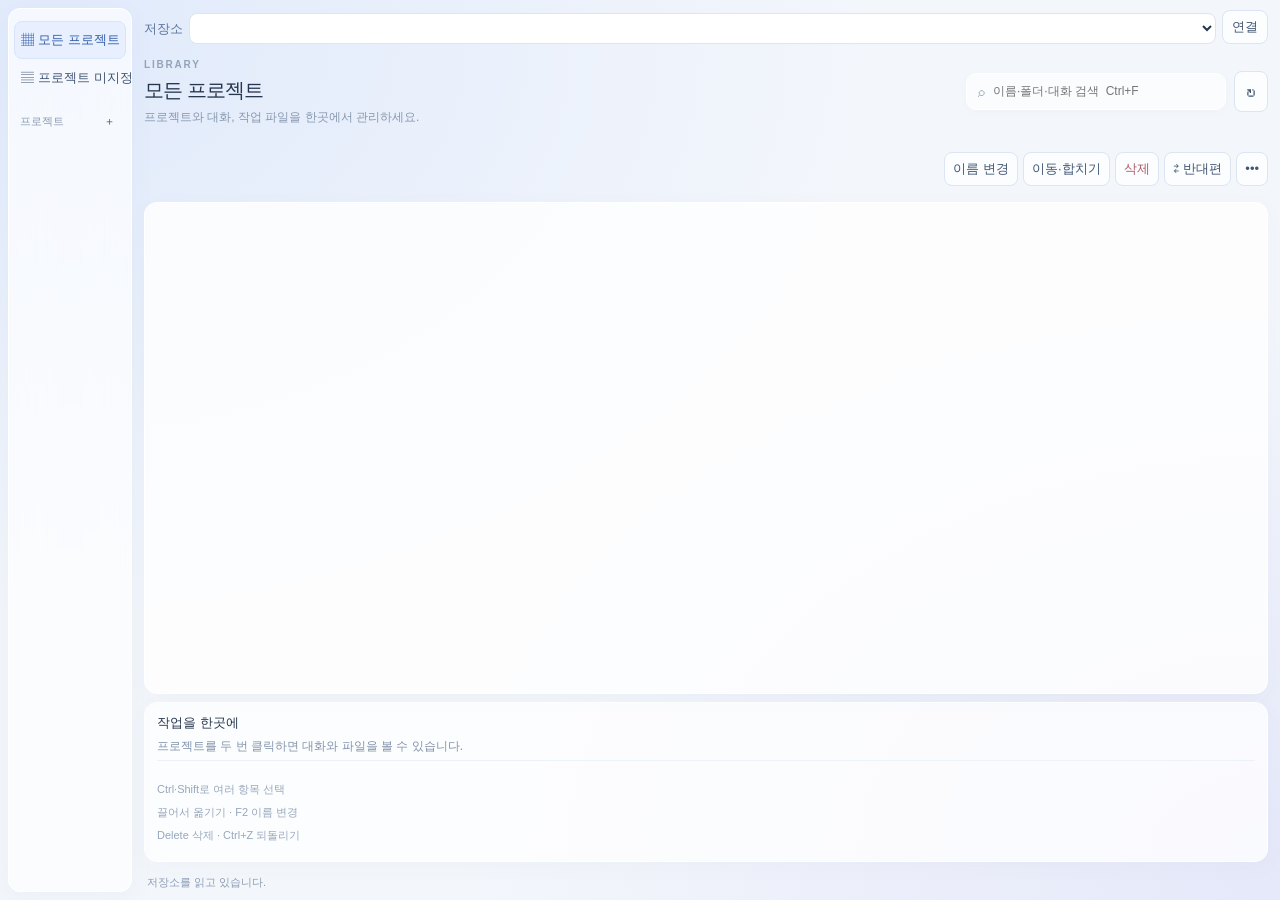
==== rust-desktop/ui/pane.html @ db93bf17 "Add independent dual-store explorer panes and transfer bridge" ====
<!doctype html>
<html lang="ko">
  <head>
    <meta charset="utf-8" />
    <meta name="viewport" content="width=device-width,initial-scale=1" />
    <title>Codex Manager</title>
    <link rel="stylesheet" href="style.css" />
    <link rel="stylesheet" href="pane.css" />
    <script type="module" src="main.mjs"></script>
  </head>
  <body>
    <div class="app">
      <aside class="sidebar">
        <div class="brand">
          <img src="app-icon.png" alt="" />
          <div>
            <strong>Codex Manager</strong><small>나의 작업 라이브러리</small>
          </div>
        </div>
        <button id="nav-projects" class="nav active">
          ▦ <span>모든 프로젝트</span
          ><span id="project-count" class="badge"></span>
        </button>
        <button id="nav-unassigned" class="nav">
          ▤ <span>프로젝트 미지정</span
          ><span id="unassigned-count" class="badge"></span>
        </button>
        <button id="nav-history" class="nav">
          ◷ <span>작업 내역·복구</span>
        </button>
        <div class="side-heading">
          프로젝트
          <button id="new-project" aria-label="프로젝트 만들기">＋</button>
        </div>
        <div
          id="project-nav"
          class="project-nav"
          aria-label="프로젝트 바로가기"
        ></div>
        <div class="side-bottom">
          <button id="import-side" class="nav">
            ↙ <span>백업 가져오기</span></button
          ><button id="settings" class="nav">⚙ <span>설정·저장소</span></button
          ><button id="updates" class="nav">
            ↻ <span>업데이트</span><span id="version"></span>
          </button>
        </div>
      </aside>
      <main>
        <div class="store-bar">
          <label
            ><span id="pane-label">저장소</span
            ><select id="store-picker"></select></label
          ><button id="connect-store">연결</button>
        </div>
        <header>
          <div class="header-title">
            <div id="eyebrow">LIBRARY</div>
            <h1 id="title">모든 프로젝트</h1>
            <div id="subtitle">
              프로젝트와 대화, 작업 파일을 한곳에서 관리하세요.
            </div>
          </div>
          <label class="search"
            ><span aria-hidden="true">⌕</span
            ><input
              id="search"
              type="search"
              aria-label="목록 검색"
              placeholder="이름·폴더·대화 검색  Ctrl+F" /></label
          ><button
            id="refresh"
            class="icon-button"
            title="새로고침 (F5)"
            aria-label="새로고침"
          >
            ↻
          </button>
        </header>
        <div id="notice" class="notice" hidden></div>
        <div id="update-banner" class="notice" hidden>
          <span id="update-text"></span
          ><button id="update-now" class="primary">업데이트</button>
        </div>
        <div class="toolbar">
          <div id="tabs" class="segmented" hidden>
            <button id="tab-threads" class="active">대화</button
            ><button id="tab-files">파일</button>
          </div>
          <button id="back" hidden>← 프로젝트</button
          ><button id="backup" class="primary">↗ 백업하기</button
          ><button id="import">↙ 가져오기</button
          ><span class="toolbar-spacer"></span
          ><button id="rename" title="F2">이름 변경</button
          ><button id="move">이동·합치기</button
          ><button id="delete" class="danger-quiet" title="Delete">삭제</button
          ><button id="transfer-other" title="선택 항목을 반대편으로 이동/복사">
            ⇄ 반대편</button
          ><button id="more" aria-label="추가 작업" aria-haspopup="menu">
            •••
          </button>
        </div>
        <div id="file-path-bar" class="path-bar" hidden>
          <button id="up" title="상위 폴더">↑</button
          ><select id="root-picker" aria-label="연결된 폴더"></select
          ><input id="file-path" aria-label="현재 폴더 경로" /><button
            id="go-path"
          >
            이동</button
          ><button id="mkdir">새 폴더</button>
        </div>
        <div class="workspace">
          <section class="list-pane" aria-label="관리 목록">
            <table id="table" aria-label="프로젝트 목록" tabindex="0">
              <thead>
                <tr id="columns"></tr>
              </thead>
              <tbody id="rows"></tbody>
            </table>
            <div id="empty" class="empty" hidden>
              <div>▦</div>
              <strong>표시할 항목이 없습니다.</strong>
              <p>검색어를 바꾸거나 저장소 연결을 확인하세요.</p>
            </div>
          </section>
          <aside id="details" class="details">
            <div class="detail-icon">▦</div>
            <h2>작업을 한곳에</h2>
            <p>프로젝트를 두 번 클릭하면 대화와 파일을 볼 수 있습니다.</p>
            <div class="tip">
              Ctrl·Shift로 여러 항목 선택<br />끌어서 옮기기 · F2 이름 변경<br />Delete
              삭제 · Ctrl+Z 되돌리기
            </div>
          </aside>
        </div>
        <footer>
          <span id="status" role="status" aria-live="polite"
            >저장소를 읽고 있습니다.</span
          ><span id="size-status"></span>
        </footer>
      </main>
    </div>
    <div id="context" class="context" role="menu" hidden></div>
  </body>
</html>
---- rust-desktop/ui/style.css ----
:root {
  font:
    13px/1.55 "Segoe UI",
    "Malgun Gothic",
    sans-serif;
  color: #26364d;
  background: #eef3fa;
  font-synthesis: none;
  --line: #dce5f1;
  --muted: #7889a0;
  --blue: #3c6ed4;
  --selected: #e9f0ff;
}
* {
  box-sizing: border-box;
}
body {
  margin: 0;
}
button,
input,
select {
  font: inherit;
}
button {
  border: 1px solid var(--line);
  border-radius: 8px;
  background: #ffffffc9;
  padding: 7px 12px;
  color: #425673;
  cursor: pointer;
  white-space: nowrap;
}
button:hover {
  background: #f0f5ff;
  border-color: #b8ccec;
}
button:disabled {
  opacity: 0.4;
  cursor: default;
}
button:focus-visible,
input:focus-visible,
select:focus-visible,
table:focus-visible {
  outline: 2px solid #7098e6;
  outline-offset: 2px;
}
input,
select {
  min-width: 0;
  border: 1px solid var(--line);
  background: #fff;
  border-radius: 8px;
  padding: 9px 10px;
  color: inherit;
}
input[type="checkbox"] {
  accent-color: var(--blue);
}
.app {
  height: 100vh;
  display: grid;
  grid-template-columns: 230px minmax(0, 1fr);
  background:
    radial-gradient(ellipse at 3% 5%, #e0eafb, transparent 47%),
    radial-gradient(ellipse at 100% 95%, #e5e8f9, transparent 45%), #f3f6fb;
}
.sidebar {
  margin: 15px 0 15px 15px;
  background: #ffffffa8;
  border: 1px solid #fff;
  border-radius: 17px;
  padding: 20px 12px 12px;
  display: flex;
  flex-direction: column;
  min-height: 0;
  box-shadow: 0 8px 30px #3b577b09;
  backdrop-filter: blur(20px);
}
.brand {
  display: flex;
  align-items: center;
  gap: 9px;
  margin: 0 6px 26px;
}
.brand img {
  width: 37px;
  height: 37px;
  object-fit: contain;
}
.brand strong {
  display: block;
  font-size: 14px;
  letter-spacing: -0.4px;
}
.brand small {
  font-size: 10px;
  color: var(--muted);
}
.nav {
  display: flex;
  align-items: center;
  gap: 9px;
  border: 1px solid transparent;
  background: transparent;
  padding: 10px 11px;
  width: 100%;
  text-align: left;
}
.nav.active {
  background: #e8f0ff;
  color: #335eab;
  border-color: #d8e4f9;
}
.nav span:nth-child(2) {
  flex: 1;
}
.badge {
  font-size: 11px;
  color: #7c93b8;
}
.side-heading {
  display: flex;
  align-items: center;
  justify-content: space-between;
  color: #8a9bb2;
  margin: 23px 9px 8px;
  font-size: 11px;
}
.side-heading button {
  border: 0;
  background: transparent;
  padding: 0 5px;
}
.project-nav {
  min-height: 0;
  flex: 1;
  overflow: auto;
}
.project-nav button {
  display: block;
  text-align: left;
  width: 100%;
  overflow: hidden;
  text-overflow: ellipsis;
  border: 1px solid transparent;
  background: transparent;
  padding: 8px 11px;
  font-size: 12px;
}
.project-nav button.active {
  background: #edf3fe;
  color: #3869bd;
}
.project-nav .drop-target {
  background: #dce9ff;
  border-color: #7299dc;
}
.side-bottom {
  padding-top: 12px;
  border-top: 1px solid #e6edf6;
}
.side-bottom .nav {
  font-size: 12px;
}
.side-bottom #version {
  font-size: 10px;
  color: #9aa8bc;
}
main {
  display: flex;
  flex-direction: column;
  min-width: 0;
  min-height: 0;
  padding: 26px 25px 13px;
}
header {
  display: flex;
  align-items: center;
  gap: 15px;
  margin-bottom: 23px;
}
.header-title {
  flex: 1;
  min-width: 0;
}
#eyebrow {
  color: #94a3b9;
  font-size: 10px;
  font-weight: 700;
  letter-spacing: 1.8px;
}
h1 {
  margin: 4px 0 5px;
  font-size: 25px;
  line-height: 1.3;
  font-weight: 650;
  letter-spacing: -1px;
  overflow: hidden;
  text-overflow: ellipsis;
  white-space: nowrap;
}
#subtitle {
  font-size: 12px;
  color: #8798af;
  white-space: nowrap;
  overflow: hidden;
  text-overflow: ellipsis;
}
.search {
  display: flex;
  align-items: center;
  gap: 8px;
  background: #ffffffb0;
  border: 1px solid #fff;
  box-shadow: 0 2px 8px #3b577b06;
  border-radius: 10px;
  padding: 6px 11px;
  color: #8a9bb2;
  min-width: 180px;
  width: 260px;
}
.search input {
  padding: 2px 0;
  border: 0;
  background: transparent;
  width: 100%;
  font-size: 12px;
  outline: 0;
}
.icon-button {
  font-size: 20px;
  padding: 4px 11px;
}
.toolbar {
  display: flex;
  align-items: center;
  gap: 7px;
  margin-bottom: 12px;
}
.toolbar-spacer {
  flex: 1;
}
.primary {
  background: #426fcb;
  border-color: #426fcb;
  color: #fff;
  box-shadow: 0 3px 10px #426fcb21;
}
.primary:hover {
  background: #365fbb;
  border-color: #365fbb;
}
.danger-quiet {
  color: #ac5c68;
}
.segmented {
  display: flex;
  padding: 3px;
  background: #e5ecf7;
  border-radius: 9px;
  margin-right: 3px;
}
.segmented button {
  border: 0;
  background: transparent;
  padding: 5px 13px;
}
.segmented .active {
  background: #fff;
  box-shadow: 0 1px 5px #5270981a;
}
.workspace {
  flex: 1;
  min-height: 0;
  display: grid;
  grid-template-columns: minmax(0, 1fr) 230px;
  gap: 12px;
}
.list-pane,
.details {
  background: #ffffffc9;
  border: 1px solid #fff;
  border-radius: 13px;
  box-shadow: 0 5px 22px #52709808;
  min-height: 0;
  overflow: auto;
}
.list-pane {
  position: relative;
}
.details {
  padding: 23px 18px;
}
.detail-icon {
  width: 44px;
  height: 44px;
  display: grid;
  place-items: center;
  background: #eaf0fc;
  border-radius: 13px;
  color: #7694c4;
  font-size: 24px;
  margin-bottom: 14px;
}
.details h2 {
  font-size: 15px;
  margin: 0 0 9px;
  word-break: break-word;
}
.details p {
  font-size: 12px;
  color: #8293ab;
  overflow-wrap: anywhere;
}
.details dl {
  font-size: 11px;
  margin-top: 20px;
}
.details dt {
  color: #97a6bb;
  margin-top: 13px;
}
.details dd {
  margin: 2px 0;
  color: #4d6383;
  overflow-wrap: anywhere;
  white-space: pre-wrap;
}
.tip {
  font-size: 11px;
  color: #97a7bd;
  line-height: 2.1;
  border-top: 1px solid #edf1f8;
  padding-top: 17px;
  margin-top: 22px;
}
.details button {
  margin: 4px 3px 0 0;
  font-size: 11px;
}
table {
  width: 100%;
  border-collapse: separate;
  border-spacing: 0;
  table-layout: fixed;
}
thead {
  position: sticky;
  top: 0;
  background: #f9fbfe;
  z-index: 1;
}
th {
  border-bottom: 1px solid #e9eef6;
  padding: 7px 11px;
  text-align: left;
  font-size: 11px;
  font-weight: 500;
  color: #8a9bb3;
}
th button {
  border: 0;
  background: transparent;
  color: inherit;
  padding: 4px 0;
  box-shadow: none;
  font-size: inherit;
  width: 100%;
  text-align: left;
}
th:first-child {
  width: 44%;
}
th:last-child {
  width: 17%;
}
td {
  padding: 13px 11px;
  border-bottom: 1px solid #f1f4f9;
  font-size: 12px;
  overflow: hidden;
  text-overflow: ellipsis;
  white-space: nowrap;
  color: #8798af;
}
td:first-child {
  color: #344b6c;
  font-weight: 500;
}
tbody tr {
  cursor: default;
  outline: none;
}
tbody tr:hover {
  background: #f3f7fe;
}
tbody tr[aria-selected="true"] {
  background: var(--selected);
}
tbody tr[aria-selected="true"] td {
  border-bottom-color: #dce7fb;
}
tbody tr.cut {
  opacity: 0.45;
}
tbody tr.drop-target {
  box-shadow: inset 0 0 0 2px #7ba0df;
  background: #dfebff;
}
.row-name {
  display: flex;
  align-items: center;
  gap: 8px;
}
.row-icon {
  color: #7796bf;
  font-size: 17px;
}
.subline {
  font-size: 10px;
  color: #9aabc1;
  font-weight: 400;
  overflow: hidden;
  text-overflow: ellipsis;
}
.path-bar {
  display: flex;
  align-items: center;
  gap: 6px;
  margin: 0 0 10px;
}
.path-bar select {
  max-width: 220px;
  font-size: 11px;
}
.path-bar input {
  flex: 1;
  padding: 7px 10px;
  font-size: 11px;
}
.path-bar button {
  padding: 6px 10px;
  font-size: 11px;
}
.empty {
  display: flex;
  flex-direction: column;
  align-items: center;
  justify-content: center;
  height: 70%;
  padding: 40px 20px;
  color: #91a3bd;
  text-align: center;
}
.empty > div {
  font-size: 35px;
  color: #c4d1e7;
  margin-bottom: 12px;
}
.empty strong {
  font-weight: 500;
}
.empty p {
  font-size: 11px;
  color: #a3b1c6;
}
footer {
  display: flex;
  justify-content: space-between;
  gap: 20px;
  padding: 12px 3px 0;
  font-size: 11px;
  color: #8c9db5;
  min-height: 30px;
}
footer span {
  overflow: hidden;
  white-space: nowrap;
  text-overflow: ellipsis;
}
.notice {
  padding: 9px 13px;
  background: #eef4ff;
  border: 1px solid #d4e2fa;
  border-radius: 9px;
  font-size: 12px;
  color: #6580a7;
  margin-bottom: 12px;
}
.notice button {
  padding: 3px 10px;
  margin-left: 12px;
}
.progress-panel {
  margin-top: 12px;
  border-radius: 12px;
  background: #ffffffd9;
  border: 1px solid #fff;
  padding: 14px 16px;
  box-shadow: 0 5px 20px #5270980c;
}
.progress-top {
  display: flex;
  gap: 12px;
  align-items: center;
  font-size: 12px;
}
.progress-top strong {
  flex: 1;
  font-weight: 600;
}
.progress-top button {
  padding: 3px 12px;
  font-size: 11px;
}
.progress-panel progress {
  display: block;
  width: 100%;
  height: 6px;
  border: 0;
  margin: 12px 0 8px;
  border-radius: 6px;
  accent-color: var(--blue);
}
.progress-path {
  font-size: 10px;
  color: #91a2bb;
  white-space: nowrap;
  overflow: hidden;
  text-overflow: ellipsis;
}
#progress-stats {
  font-size: 11px;
  color: #7990b0;
  margin-top: 6px;
}
.context {
  position: fixed;
  z-index: 5;
  padding: 5px;
  background: #ffffffef;
  backdrop-filter: blur(20px);
  border: 1px solid #e4eaf4;
  box-shadow: 0 10px 35px #40577525;
  border-radius: 10px;
  min-width: 185px;
}
.context button {
  display: flex;
  justify-content: space-between;
  width: 100%;
  border: 0;
  background: transparent;
  text-align: left;
  font-size: 12px;
  padding: 8px 11px;
}
.context button:hover {
  background: #edf3fe;
}
.context kbd {
  font: 10px "Segoe UI";
  color: #9daac0;
  margin-left: 20px;
}
dialog {
  border: 1px solid #fff;
  border-radius: 18px;
  box-shadow: 0 25px 90px #2a426b35;
  background: #fafcff;
  width: min(600px, calc(100vw - 40px));
  max-height: calc(100vh - 50px);
  padding: 24px;
  color: #314767;
}
dialog::backdrop {
  background: #2c426135;
  backdrop-filter: blur(4px);
}
.dialog-heading {
  display: flex;
  justify-content: space-between;
  align-items: center;
  margin-bottom: 18px;
}
.dialog-heading h2 {
  font-size: 19px;
  margin: 0;
}
.dialog-heading button {
  border: 0;
  background: transparent;
  font-size: 22px;
  padding: 0 5px;
  color: #97a6bd;
}
.dialog-buttons {
  display: flex;
  justify-content: flex-end;
  gap: 8px;
  margin-top: 24px;
}
#dialog-content {
  max-height: calc(100vh - 235px);
  overflow: auto;
  font-size: 12px;
}
#dialog-content label.field {
  display: block;
  margin: 15px 0;
  color: #7890ae;
  font-size: 11px;
}
label.field > input,
label.field > select {
  width: 100%;
  margin-top: 6px;
  color: #354d70;
  font-size: 12px;
}
.path-field {
  display: flex;
  gap: 6px;
  margin-top: 6px;
}
.path-field input {
  flex: 1;
  font-size: 11px;
}
.path-field button {
  padding: 5px 10px;
  font-size: 11px;
}
.check-label {
  display: flex;
  align-items: flex-start;
  gap: 8px;
  margin: 15px 0;
  color: #6e84a3;
}
.summary-box {
  padding: 12px 14px;
  background: #eff4fc;
  border: 1px solid #e3eaf6;
  border-radius: 10px;
  white-space: pre-wrap;
  overflow-wrap: anywhere;
  color: #6d83a2;
  font-size: 12px;
  line-height: 1.8;
}
.warning {
  color: #ad6570;
  font-size: 11px;
  line-height: 1.8;
}
#dialog-error {
  margin-top: 15px;
  padding: 9px 12px;
  border: 1px solid #ecd1d5;
  border-radius: 8px;
  background: #fff0f2;
  color: #aa5e6a;
  white-space: pre-wrap;
  font-size: 11px;
}
.message {
  padding: 14px 15px;
  margin: 8px 0;
  background: #edf3fe;
  border-radius: 11px;
  white-space: pre-wrap;
  overflow-wrap: anywhere;
  font-size: 12px;
}
.message.assistant {
  background: #f1f4f8;
}
.message small {
  display: block;
  color: #8296b4;
  margin-bottom: 7px;
}
.history-row {
  padding: 12px 0;
  border-bottom: 1px solid #edf1f7;
}
.history-row small {
  display: block;
  color: #97a7be;
  font-size: 10px;
}
.history-row button {
  padding: 4px 9px;
  font-size: 11px;
  margin-top: 7px;
}
.backup-choice {
  display: flex;
  gap: 10px;
  padding: 10px;
  border: 1px solid #e3eaf6;
  border-radius: 8px;
  margin: 7px 0;
}
.backup-choice small {
  display: block;
  color: #8b9eb8;
  word-break: break-all;
}
.danger {
  background: #b75a69;
  border-color: #b75a69;
  color: white;
}
[hidden] {
  display: none !important;
}
@media (max-width: 1100px) {
  .workspace {
    grid-template-columns: minmax(0, 1fr) 195px;
  }
  .sidebar {
    margin-left: 10px;
  }
  main {
    padding: 22px 17px 12px;
  }
  .app {
    grid-template-columns: 210px minmax(0, 1fr);
  }
  .search {
    width: 210px;
  }
  .details {
    padding: 18px 14px;
  }
}
@media (max-width: 900px) {
  .workspace {
    grid-template-columns: 1fr;
  }
  .details {
    display: none;
  }
  .app {
    grid-template-columns: 185px minmax(0, 1fr);
  }
  .toolbar button {
    font-size: 11px;
    padding: 7px 8px;
  }
  .search {
    width: 180px;
    min-width: 140px;
  }
  #subtitle {
    max-width: 250px;
  }
  h1 {
    font-size: 22px;
  }
}
@media (max-height: 650px) {
  main {
    padding-top: 16px;
  }
  header {
    margin-bottom: 13px;
  }
  .brand {
    margin-bottom: 15px;
  }
  .side-heading {
    margin-top: 13px;
  }
  .progress-panel {
    padding: 10px 13px;
  }
  .progress-panel progress {
    margin: 8px 0;
  }
  .sidebar {
    margin-top: 10px;
    margin-bottom: 10px;
  }
}
.row-label {
  display: block;
  width: 100%;
  text-align: left;
  overflow: hidden;
  border: 0;
  background: transparent;
  padding: 0;
  border-radius: 3px;
  color: inherit;
  font-weight: inherit;
  font-size: inherit;
}
.row-label:hover {
  background: transparent;
  border: 0;
}
.row-label .row-name > span:last-child {
  overflow: hidden;
  text-overflow: ellipsis;
  white-space: nowrap;
}
---- rust-desktop/ui/pane.css ----
.app {
  grid-template-columns: 132px minmax(0, 1fr);
}
.sidebar {
  margin: 8px 0 8px 8px;
  padding: 12px 5px 8px;
  border-radius: 12px;
}
.sidebar .brand,
.side-bottom,
#nav-history {
  display: none;
}
.nav {
  padding: 8px 6px;
  gap: 4px;
}
.side-heading {
  margin: 16px 6px 6px;
}
.project-nav button {
  padding: 7px 6px;
}
main {
  padding: 10px 12px 8px;
  min-width: 0;
}
.store-bar {
  display: flex;
  gap: 6px;
  align-items: end;
  margin-bottom: 8px;
}
.store-bar label {
  display: flex;
  gap: 6px;
  align-items: center;
  min-width: 0;
  flex: 1;
}
.store-bar span {
  white-space: nowrap;
  color: #5c769d;
  font-weight: 600;
}
.store-bar select {
  width: 100%;
  padding: 6px;
}
.store-bar button {
  padding: 6px 9px;
}
header {
  gap: 8px;
  padding: 5px 0 10px;
  flex-wrap: wrap;
}
.header-title {
  flex: 1;
  min-width: 150px;
}
h1 {
  font-size: 20px;
}
#subtitle {
  max-width: 100%;
  overflow: hidden;
  text-overflow: ellipsis;
  white-space: nowrap;
}
.search {
  min-width: 120px;
  max-width: 260px;
  flex: 1;
}
.search input {
  width: 100%;
}
.toolbar {
  gap: 5px;
  flex-wrap: wrap;
  padding: 8px 0;
}
.toolbar button {
  padding: 6px 8px;
}
#import,
#backup {
  display: none;
}
.workspace {
  grid-template-columns: minmax(0, 1fr);
  gap: 8px;
  min-height: 0;
}
.details {
  display: none;
}
.path-bar {
  gap: 5px;
  flex-wrap: wrap;
}
.path-bar input {
  flex-basis: 180px;
}
.path-bar select {
  max-width: 180px;
}
th,
td {
  padding-left: 8px;
  padding-right: 8px;
}
.list-pane {
  min-width: 0;
}
.row-select {
  width: 15px;
  height: 15px;
  margin: 0 7px 0 0;
  flex: none;
}
.row-name {
  gap: 4px;
}
#progress {
  display: none !important;
}
footer {
  gap: 5px;
  flex-wrap: wrap;
}
.notice {
  margin: 5px 0;
}
#update-banner {
  display: none !important;
}
@media (max-width: 700px) {
  .app {
    grid-template-columns: 112px minmax(0, 1fr);
  }
  main {
    padding: 9px;
  }
  .search {
    max-width: none;
  }
  .toolbar-spacer {
    display: none;
  }
}
.workspace {
  grid-template-rows: minmax(100px, 1fr) auto;
}
.details {
  display: block;
  max-height: 160px;
  padding: 10px 12px;
}
.details .detail-icon {
  display: none;
}
.details h2 {
  font-size: 13px;
  margin-bottom: 4px;
}
.details p,
.details .tip {
  margin: 4px 0;
}
.details dl {
  margin: 4px 0;
}
.details button {
  padding: 5px 8px;
  margin: 3px 4px 3px 0;
}
header {
  margin-bottom: 8px;
}
.toolbar {
  margin-bottom: 8px;
}
.row-cell {
  display: flex;
  align-items: center;
  min-width: 0;
}
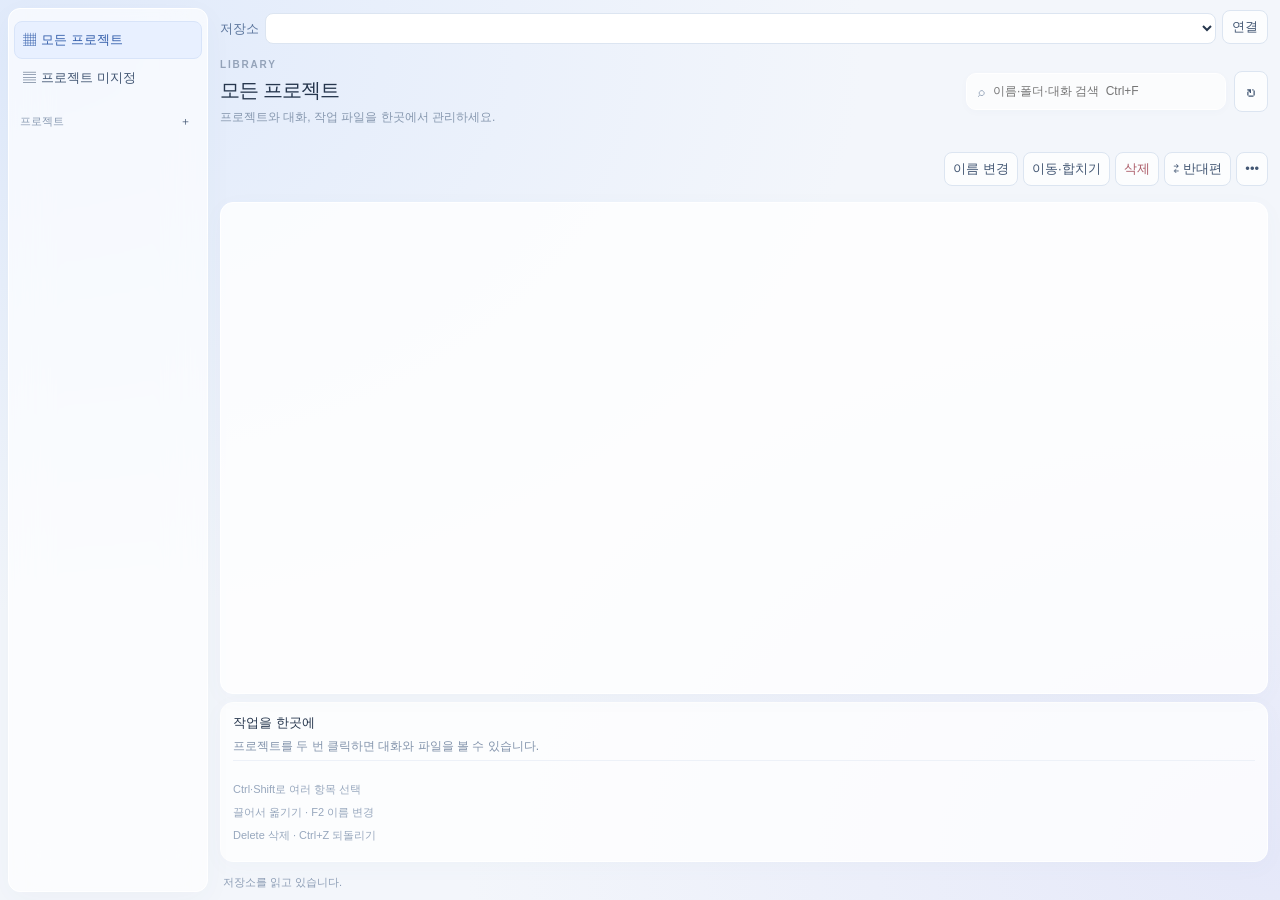
==== commit 3f272d88: "Fix pane sidebar and store label overflow in 0.12.1 [skip ci]" ====
--- a/rust-desktop/ui/pane.html
+++ b/rust-desktop/ui/pane.html
@@ -18,11 +18,13 @@
           </div>
         </div>
         <button id="nav-projects" class="nav active">
-          ▦ <span>모든 프로젝트</span
+          <span class="nav-icon" aria-hidden="true">▦</span
+          ><span class="nav-label">모든 프로젝트</span
           ><span id="project-count" class="badge"></span>
         </button>
         <button id="nav-unassigned" class="nav">
-          ▤ <span>프로젝트 미지정</span
+          <span class="nav-icon" aria-hidden="true">▤</span
+          ><span class="nav-label">프로젝트 미지정</span
           ><span id="unassigned-count" class="badge"></span>
         </button>
         <button id="nav-history" class="nav">
--- a/rust-desktop/ui/pane.css
+++ b/rust-desktop/ui/pane.css
@@ -1,10 +1,11 @@
 .app {
-  grid-template-columns: 132px minmax(0, 1fr);
+  grid-template-columns: 208px minmax(0, 1fr);
 }
 .sidebar {
   margin: 8px 0 8px 8px;
   padding: 12px 5px 8px;
   border-radius: 12px;
+  min-width: 0;
 }
 .sidebar .brand,
 .side-bottom,
@@ -12,31 +13,54 @@
   display: none;
 }
 .nav {
+  display: grid;
+  grid-template-columns: 16px minmax(0, 1fr) max-content;
   padding: 8px 6px;
   gap: 4px;
+  min-width: 0;
+  overflow: hidden;
+}
+.nav .nav-icon {
+  text-align: center;
+}
+.nav .nav-label {
+  min-width: 0;
+  white-space: normal;
+  word-break: keep-all;
+  overflow-wrap: anywhere;
+}
+.nav .badge {
+  white-space: nowrap;
+  font-variant-numeric: tabular-nums;
 }
 .side-heading {
   margin: 16px 6px 6px;
 }
 .project-nav button {
   padding: 7px 6px;
+  max-width: 100%;
+}
+.project-nav {
+  min-width: 0;
+  overflow-x: hidden;
 }
 main {
   padding: 10px 12px 8px;
   min-width: 0;
 }
 .store-bar {
-  display: flex;
+  display: grid;
+  grid-template-columns: minmax(0, 1fr) max-content;
   gap: 6px;
   align-items: end;
   margin-bottom: 8px;
 }
 .store-bar label {
-  display: flex;
+  display: grid;
+  grid-template-columns: max-content minmax(0, 1fr);
   gap: 6px;
   align-items: center;
   min-width: 0;
-  flex: 1;
 }
 .store-bar span {
   white-space: nowrap;
@@ -45,6 +69,7 @@
 }
 .store-bar select {
   width: 100%;
+  min-width: 0;
   padding: 6px;
 }
 .store-bar button {
@@ -138,7 +163,11 @@
 }
 @media (max-width: 700px) {
   .app {
-    grid-template-columns: 112px minmax(0, 1fr);
+    grid-template-columns: 192px minmax(0, 1fr);
+  }
+  .store-bar label {
+    grid-template-columns: minmax(0, 1fr);
+    gap: 3px;
   }
   main {
     padding: 9px;
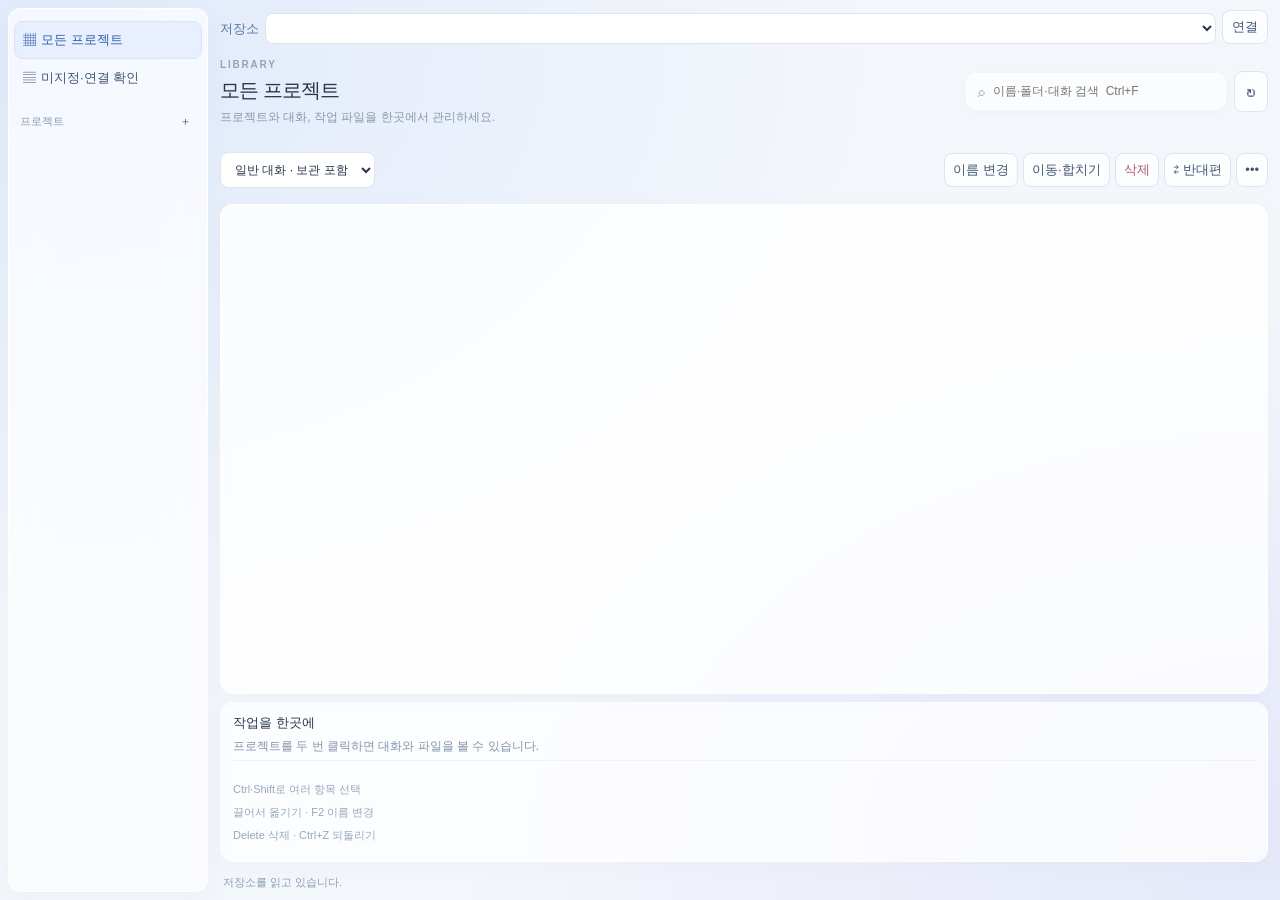
==== commit 22076ca5: "fix: restore safe display membership and internal conversation filtering" ====
--- a/rust-desktop/ui/pane.html
+++ b/rust-desktop/ui/pane.html
@@ -24,7 +24,7 @@
         </button>
         <button id="nav-unassigned" class="nav">
           <span class="nav-icon" aria-hidden="true">▤</span
-          ><span class="nav-label">프로젝트 미지정</span
+          ><span class="nav-label">미지정·연결 확인</span
           ><span id="unassigned-count" class="badge"></span>
         </button>
         <button id="nav-history" class="nav">
@@ -85,6 +85,12 @@
           ><button id="update-now" class="primary">업데이트</button>
         </div>
         <div class="toolbar">
+          <select id="record-filter" aria-label="대화 표시 범위" title="보기만 변경합니다. 백업과 작업 의존성에는 내부 기록도 보존합니다.">
+            <option value="normal">일반 대화 · 보관 포함</option>
+            <option value="normal-active">일반 대화 · 보관 제외</option>
+            <option value="all">내부 포함 · 보관 포함</option>
+            <option value="all-active">내부 포함 · 보관 제외</option>
+          </select>
           <div id="tabs" class="segmented" hidden>
             <button id="tab-threads" class="active">대화</button
             ><button id="tab-files">파일</button>
--- a/rust-desktop/ui/pane.css
+++ b/rust-desktop/ui/pane.css
@@ -216,3 +216,5 @@
   align-items: center;
   min-width: 0;
 }
+
+#record-filter { max-width: 175px; min-width: 0; font-size: 12px; }
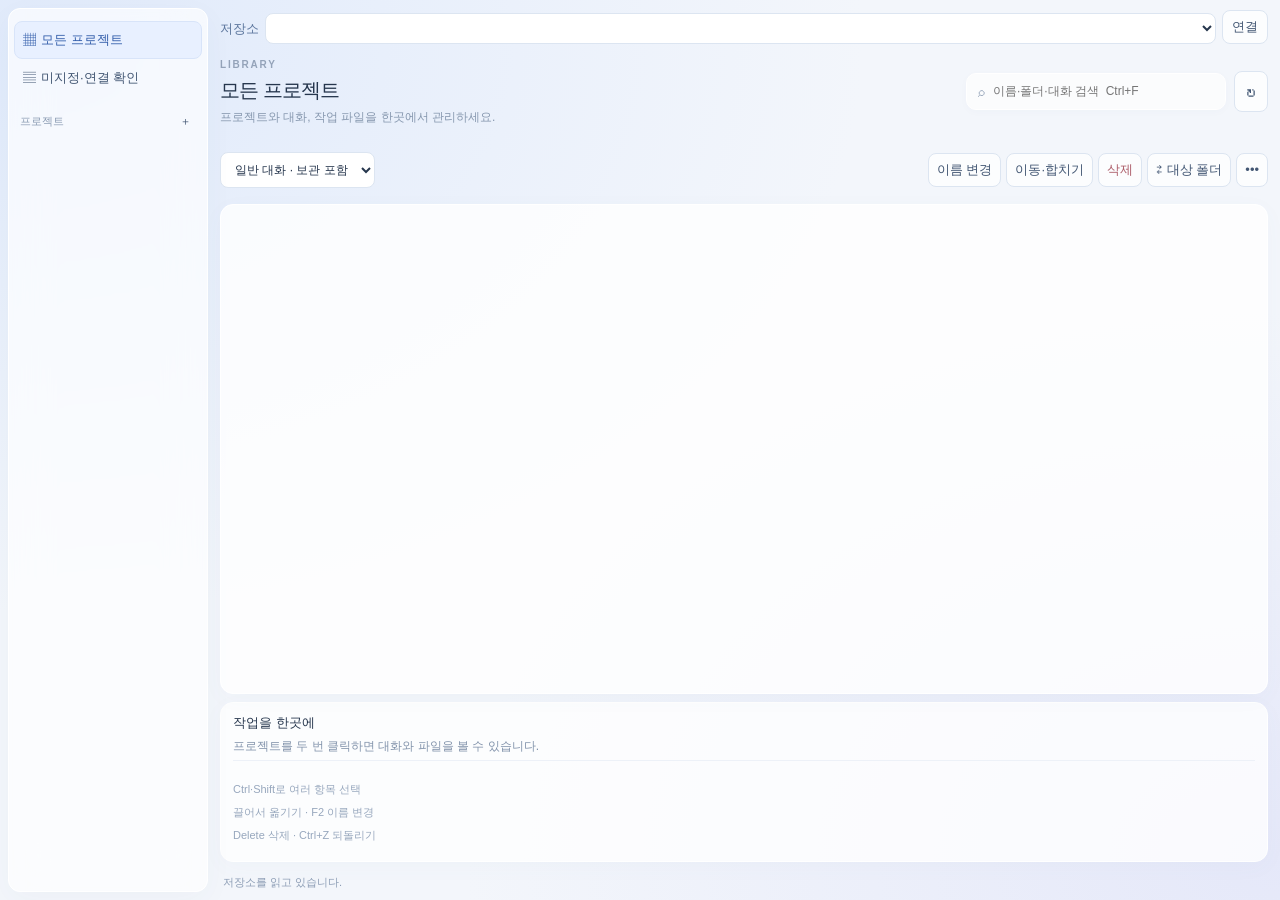
==== commit 410be1c8: "feat: save portable projects automatically and browse destination folders" ====
--- a/rust-desktop/ui/pane.html
+++ b/rust-desktop/ui/pane.html
@@ -102,8 +102,8 @@
           ><button id="rename" title="F2">이름 변경</button
           ><button id="move">이동·합치기</button
           ><button id="delete" class="danger-quiet" title="Delete">삭제</button
-          ><button id="transfer-other" title="선택 항목을 반대편으로 이동/복사">
-            ⇄ 반대편</button
+          ><button id="transfer-other" title="선택 항목을 대상 폴더로 이동">
+            ⇄ 대상 폴더</button
           ><button id="more" aria-label="추가 작업" aria-haspopup="menu">
             •••
           </button>
